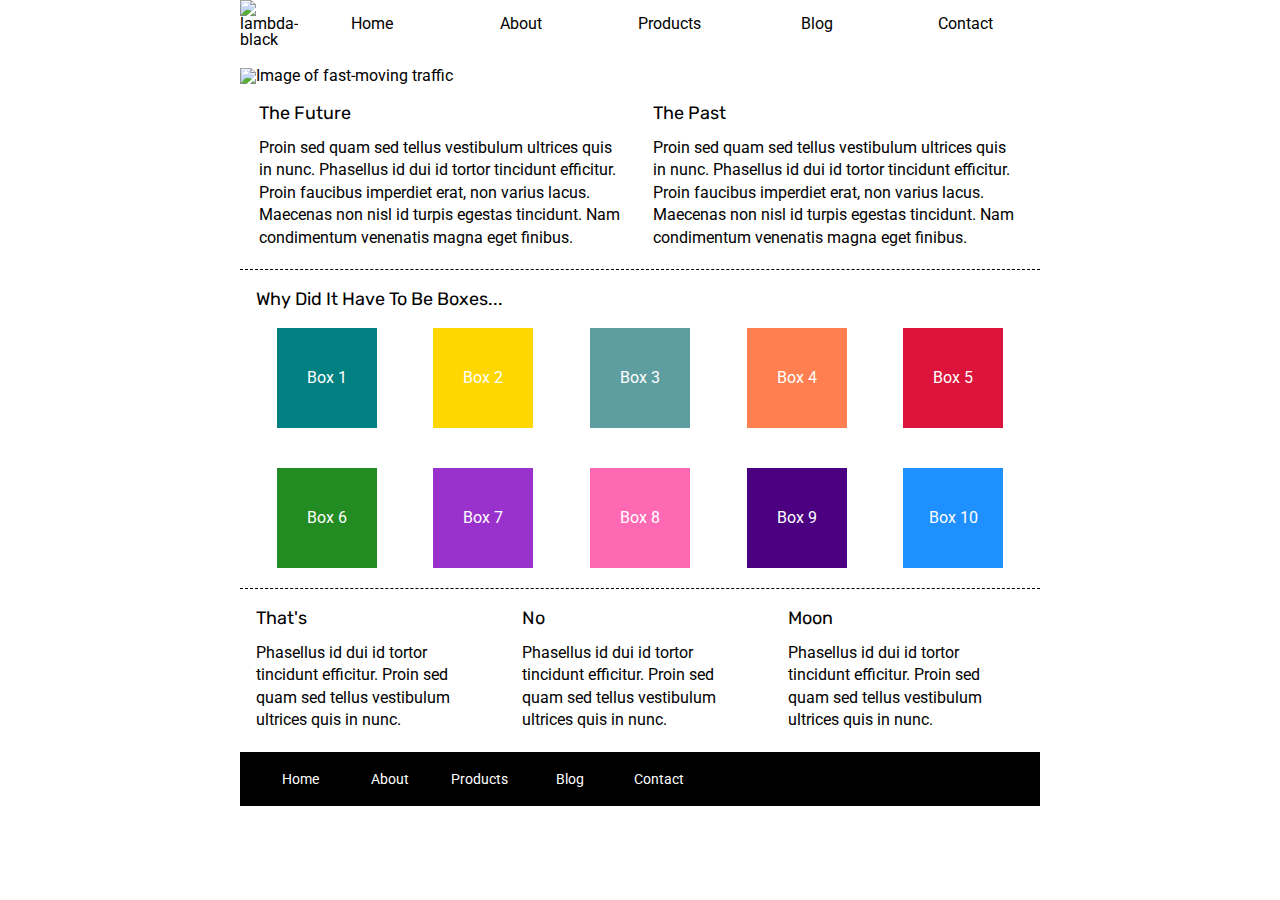
==== index.html @ 5c13dbdc "at this point I styled the about page and created the flex container for the about page" ====
<!doctype html>

<html lang="en">
<head>
  <meta charset="utf-8">

  <title>Sprint Challenge - Home</title>

  <link href="https://fonts.googleapis.com/css?family=Roboto|Rubik" rel="stylesheet">
  <link rel="stylesheet" href="css/index.css">

  <link rel="stylesheet" href="animate.min.css">

</head>

<body>
    <div class="container">


        <nav>

            <img class="logo" src="img/lambda-black.png" alt="lambda-black"> 

            <a href="">Home</a>
            <a href="about.html">About</a>
            <a href="">Products</a>
            <a href="">Blog</a>
            <a href="">Contact</a>
        
        </nav>

        <header>
            <img class="header-img" src="img/jumbo.jpg" alt="Image of fast-moving traffic">
        </header>
        
  



   
        <section class="top-content">
            <div class="text-container">
                <h2>The Future</h2>
                <p>Proin sed quam sed tellus vestibulum ultrices quis in nunc. Phasellus id dui id tortor tincidunt efficitur. Proin faucibus imperdiet erat, non varius lacus. Maecenas non nisl id turpis egestas tincidunt. Nam condimentum venenatis magna eget finibus.</p>
            </div>
            <div class="text-container">
                <h2>The Past</h2>
                <p>Proin sed quam sed tellus vestibulum ultrices quis in nunc. Phasellus id dui id tortor tincidunt efficitur. Proin faucibus imperdiet erat, non varius lacus. Maecenas non nisl id turpis egestas tincidunt. Nam condimentum venenatis magna eget finibus.</p>
            </div>
        </section>
        
        <section class="middle-content">
        
            <h2>Why Did It Have To Be Boxes...</h2>
            
            <div class="boxes">
                <div class="box" id="box1">Box 1</div>
                <div class="box" id="box2">Box 2</div>
                <div class="box" id="box3">Box 3</div>
                <div class="box" id="box4">Box 4</div>
                <div class="box" id="box5">Box 5</div>
                <div class="box" id="box6">Box 6</div>
                <div class="box" id="box7">Box 7</div>
                <div class="box" id="box8">Box 8</div>
                <div class="box" id="box9">Box 9</div>
                <div class="box" id="box10">Box 10</div>
            </div>
        
        </section>

        <section class="bottom-content">

            <div class="text-container">
                <h2>That's</h2>
                <p>Phasellus id dui id tortor tincidunt efficitur. Proin sed quam sed tellus vestibulum ultrices quis in nunc.</p>
            </div>
            <div class="text-container">
                <h2>No</h2>
                <p>Phasellus id dui id tortor tincidunt efficitur. Proin sed quam sed tellus vestibulum ultrices quis in nunc.</p>
            </div>
            <div class="text-container">
                <h2>Moon</h2>
                <p>Phasellus id dui id tortor tincidunt efficitur. Proin sed quam sed tellus vestibulum ultrices quis in nunc.</p>
            </div>

        </section>
        
        <footer>
            <nav>
                <a href="#">Home</a>
                <a href="#">About</a>
                <a href="#">Products</a>
                <a href="#">Blog</a>
                <a href="#">Contact</a>
            </nav>
        </footer>
    </div><!-- container -->        
</body>
</html>
---- css/index.css ----
/* http://meyerweb.com/eric/tools/css/reset/ 
   v2.0 | 20110126
   License: none (public domain)
*/

html, body, div, span, applet, object, iframe,
h1, h2, h3, h4, h5, h6, p, blockquote, pre,
a, abbr, acronym, address, big, cite, code,
del, dfn, em, img, ins, kbd, q, s, samp,
small, strike, strong, sub, sup, tt, var,
b, u, i, center,
dl, dt, dd, ol, ul, li,
fieldset, form, label, legend,
table, caption, tbody, tfoot, thead, tr, th, td,
article, aside, canvas, details, embed, 
figure, figcaption, footer, header, hgroup, 
menu, nav, output, ruby, section, summary,
time, mark, audio, video {
	margin: 0;
	padding: 0;
	border: 0;
	font-size: 100%;
	font: inherit;
	vertical-align: baseline;
}
/* HTML5 display-role reset for older browsers */
article, aside, details, figcaption, figure, 
footer, header, hgroup, menu, nav, section {
	display: block;
}
body {
	line-height: 1;
}
ol, ul {
	list-style: none;
}
blockquote, q {
	quotes: none;
}
blockquote:before, blockquote:after,
q:before, q:after {
	content: '';
	content: none;
}
table {
	border-collapse: collapse;
	border-spacing: 0;
}

* {
    box-sizing: border-box;
}

html, body {
    height: 100%;
    font-family: 'Roboto', sans-serif;
}

h1, h2, h3, h4, h5 {
    font-size: 18px;
    margin-bottom: 15px;
    font-family: 'Rubik', sans-serif;
}

p {
    line-height: 1.4;
}

.container {
    width: 800px;
    margin: 0 auto;
}

.top-content {
    display: flex;
    flex-wrap: wrap;
    justify-content: space-evenly;
    margin-bottom: 20px;
    border-bottom: 1px dashed black;
}

.top-content .text-container {
    width: 48%;
    padding: 0 1%;
    padding-bottom: 20px;  
}

.middle-content {
    margin-bottom: 20px;
    border-bottom: 1px dashed black;
}

.middle-content h2 {
    padding: 0 2%;
    margin-bottom: 0;
}

.middle-content .boxes {
    display: flex;
    flex-wrap: wrap;
    justify-content: space-evenly;
}

.middle-content .boxes .box {
    width: 12.5%;
    height: 100px;
    background: black;
    margin: 20px 2.5%;
    color: white;
    display: flex;
    align-items: center;
    justify-content: center;
}

.bottom-content {
    display: flex;
    margin: 0 2% 20px;
    justify-content: space-around;
}

.bottom-content .text-container {
    padding-right: 4%;
}

.bottom-content .text-container:last-child {
    padding-right: 0;
}

footer {
    width: 100%;
    background: black;
}

footer nav {
    width: 60%;
    display: flex;
    justify-content: space-between;
    align-items: center;
    padding: 20px 2%;
    font-size: 14px;
}

footer nav a {
    color: white;
    text-decoration: none;
}




/* my code starts here */ 

nav {

	display: flex;
	justify-content: space-around;
    align-items: center;
    margin-bottom: 20px;
    width: 100%;
    
			  
}	

.logo {
    display: flex;

}

nav a {
  display: flex;
  color: black; 
  text-decoration: none;
  width: 800px;
  justify-content: space-evenly;

}

nav a: hover{

    animation: -webkit tada 1s;

}

.header-img {

    display: block;
    margin: 0 auto;
    margin-bottom: 20px;


}

#box1 {

    background: teal;
}

#box2 {

    background: gold;
}

#box3 {

    background: cadetblue;
}

#box4 {

    background:coral;
}

#box5 {

    background: crimson;
}

#box6 {

    background: forestgreen;
}

#box7 {

    background: darkorchid;
}

#box8 {

    background: hotpink;
}

#box9 {

    background:indigo;
}

#box10 {

    background:dodgerblue;
}


.flexbox-container{

    display: flex;
    flex-wrap: wrap;
    justify-content: center;
    margin-top: 20px;
    margin-bottom: 20px;
    padding-top: 20px;
    border-top: dashed black 1px;
    
}

.flex-item {

    width: 49%;
    margin-bottom: 20px;

  
}
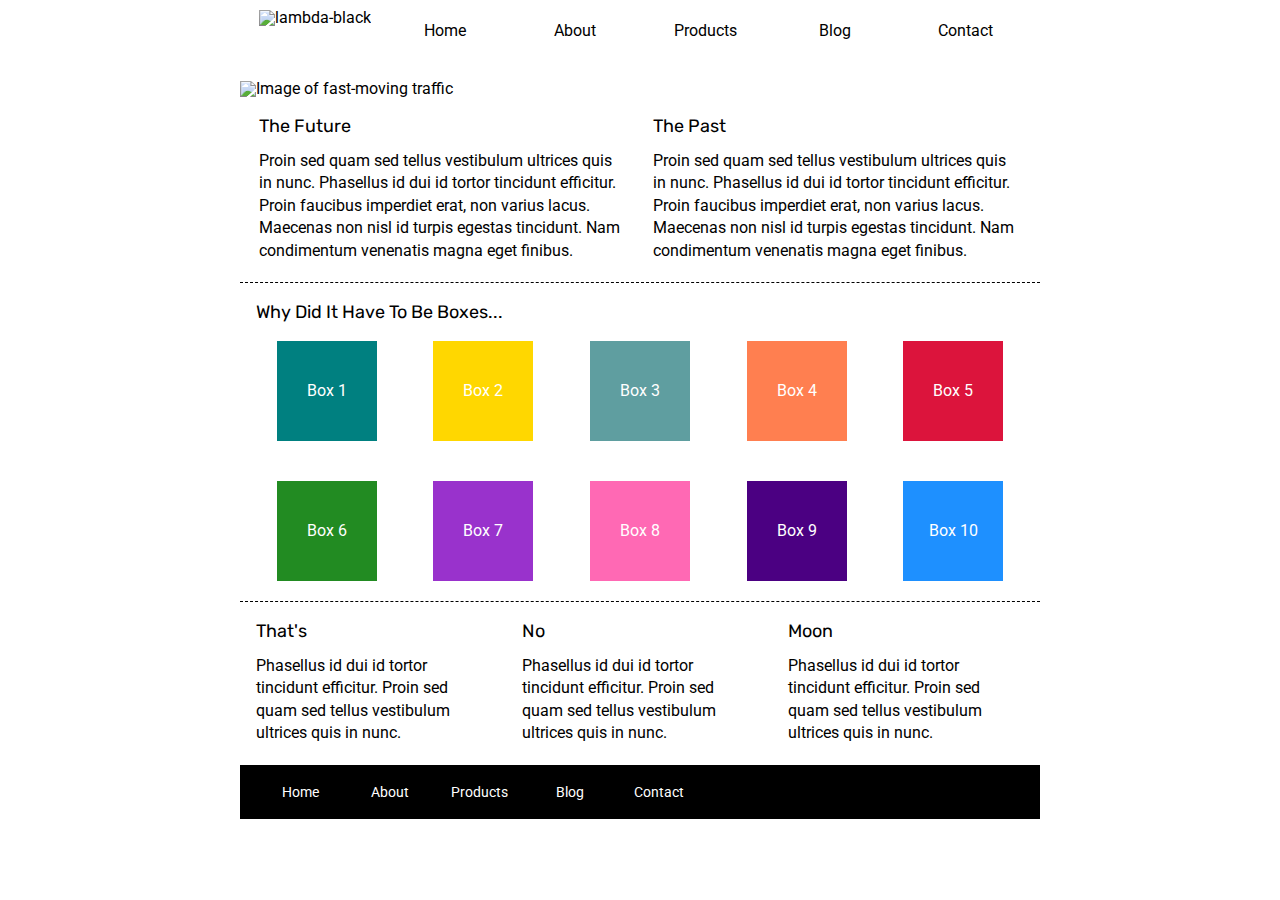
==== commit 7e903129: "completed strech goal" ====
--- a/index.html
+++ b/index.html
@@ -9,7 +9,7 @@
   <link href="https://fonts.googleapis.com/css?family=Roboto|Rubik" rel="stylesheet">
   <link rel="stylesheet" href="css/index.css">
 
-  <link rel="stylesheet" href="animate.min.css">
+  <link rel="stylesheet" href="https://cdnjs.cloudflare.com/ajax/libs/animate.css/3.7.2/animate.min.css">
 
 </head>
 
@@ -19,8 +19,7 @@
 
         <nav>
 
-            <img class="logo" src="img/lambda-black.png" alt="lambda-black"> 
-
+            <a href=""><img class="logo" src="img/lambda-black.png" alt="lambda-black"></a>
             <a href="">Home</a>
             <a href="about.html">About</a>
             <a href="">Products</a>
--- a/css/index.css
+++ b/css/index.css
@@ -153,9 +153,10 @@
 nav {
 
 	display: flex;
-	justify-content: space-around;
+	justify-content: space-between;
     align-items: center;
     margin-bottom: 20px;
+    padding: 10px;
     width: 100%;
     
 			  
@@ -163,8 +164,11 @@
 
 .logo {
     display: flex;
-
-}
+    align-self: center;
+    padding-bottom: 25px;
+    
+}
+
 
 nav a {
   display: flex;
@@ -175,9 +179,10 @@
 
 }
 
-nav a: hover{
-
-    animation: -webkit tada 1s;
+nav a:hover{
+
+    color: pink; 
+    animation: tada 2s;
 
 }
 
@@ -245,18 +250,59 @@
 
     display: flex;
     flex-wrap: wrap;
-    justify-content: center;
+    justify-content: space-between;
     margin-top: 20px;
     margin-bottom: 20px;
     padding-top: 20px;
+    padding-left: 10px;
+    padding-right: 10px;
     border-top: dashed black 1px;
     
 }
 
 .flex-item {
 
-    width: 49%;
-    margin-bottom: 20px;
+    display: flex;
+    flex-direction: column;
+    width: 45%;
+    margin-bottom: 20px;
+    padding-bottom: 20px; 
+    border-bottom: dashed black 1px;
 
   
-}+}
+
+.flex-item button {
+
+    border: solid black 2px; 
+    width: fit-content;
+    border-radius: 10px;
+    font-size: 15px;
+    margin-top: 15px;
+    font: inherit;
+    padding-left: 15px;
+    padding-right: 15px;
+    padding-top: 10px;
+    padding-bottom: 10px;
+    
+
+}
+
+.flex-item img{
+
+    margin-bottom: 10px;
+
+}
+
+.about-bottom-content{
+
+    padding: 10px;
+    margin-bottom: 20px;
+}
+
+.about-top-content{
+    
+    padding: 15px; 
+}
+
+
